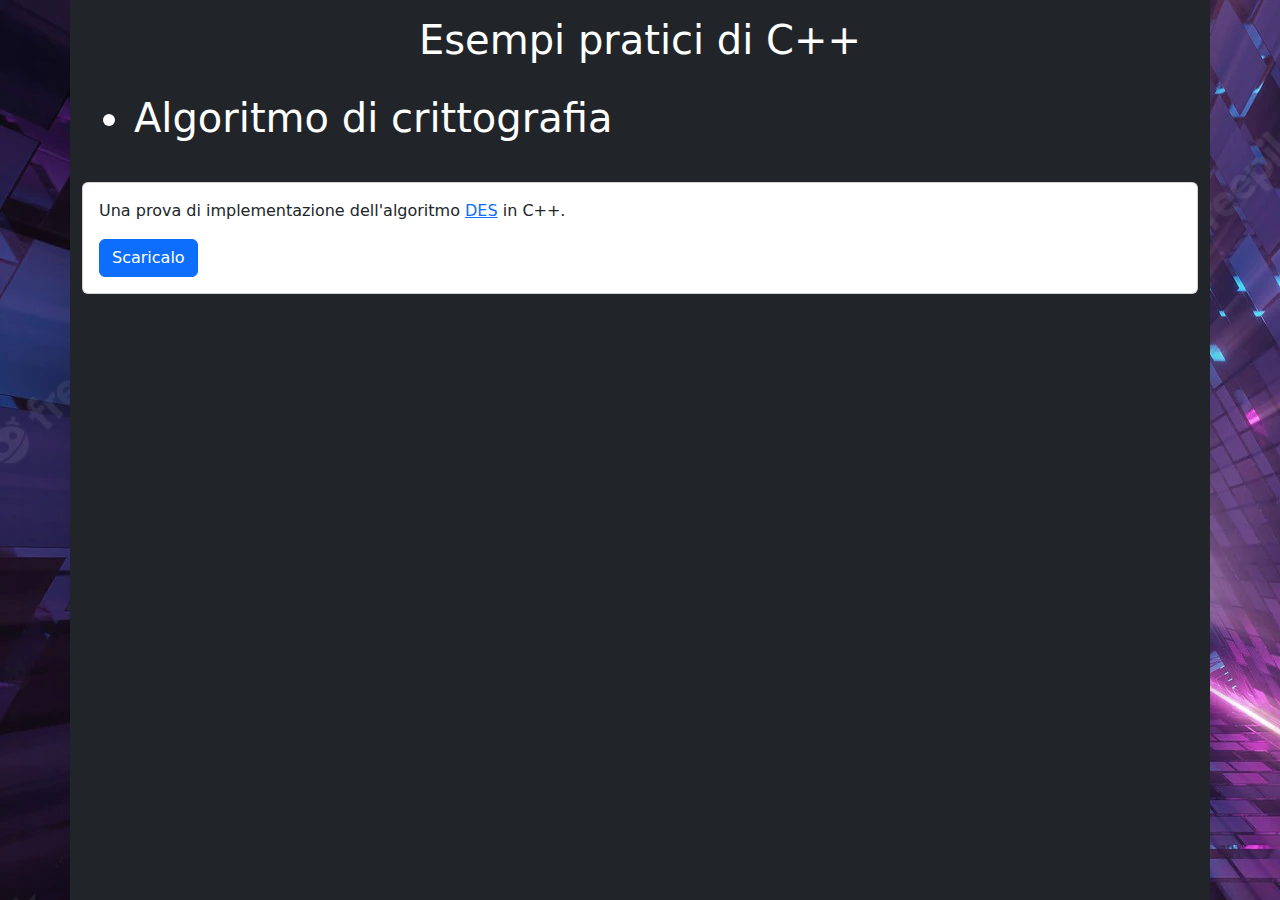
==== examples.html @ c2cd17f0 "Fatto examples.html e continuato a mettere bottoni in index.html" ====
<!DOCTYPE html>
<html lang="it">
<head>
  <title>Bootstrap Example</title>
  <meta charset="utf-8">
  <meta name="viewport" content="width=device-width, initial-scale=1">
  <link href="https://cdn.jsdelivr.net/npm/bootstrap@5.2.1/dist/css/bootstrap.min.css" rel="stylesheet">
  <link href="style.css" rel="stylesheet">
  <script src="https://cdn.jsdelivr.net/npm/bootstrap@5.2.1/dist/js/bootstrap.bundle.min.js"></script>
</head>
<body>

<div class="container pt-3 bg-dark text-white h-100 shadow-lg">
  <center><h1>Esempi pratici di C++</h1></center>
  <ul class='titles'>
    <h1><li>Algoritmo di crittografia</li></h1>
  </ul>
  <br>
  <div class="card">
    <div class="card-body">
      <p class="card-text">Una prova di implementazione dell'algoritmo <a href="https://it.wikipedia.org/wiki/Data_Encryption_Standard">DES</a> in C++.</p>
      <a href="#" class="btn btn-primary float-start">Scaricalo</a>
      <!-- TODO: Mettere la foto dell'algoritmo e il link al .h -->
    </div>
  </div>
</div>



</body>
</html>
---- style.css ----
html, body {
  height: 100%;
}
body
{
    background-image: url('img/background_1.webp');
}

.titles
{
  margin-left: 20px;
  margin-top: 30px
}

.card-image
{
  width: 50%;
  display: block;
  margin-left: auto;
  margin-right: auto;
  width: 50%;
  box-shadow: 5px 5px 30px black;
  transition: 0.6s;
}

.card-image:hover
{
    filter: brightness(180%);

}
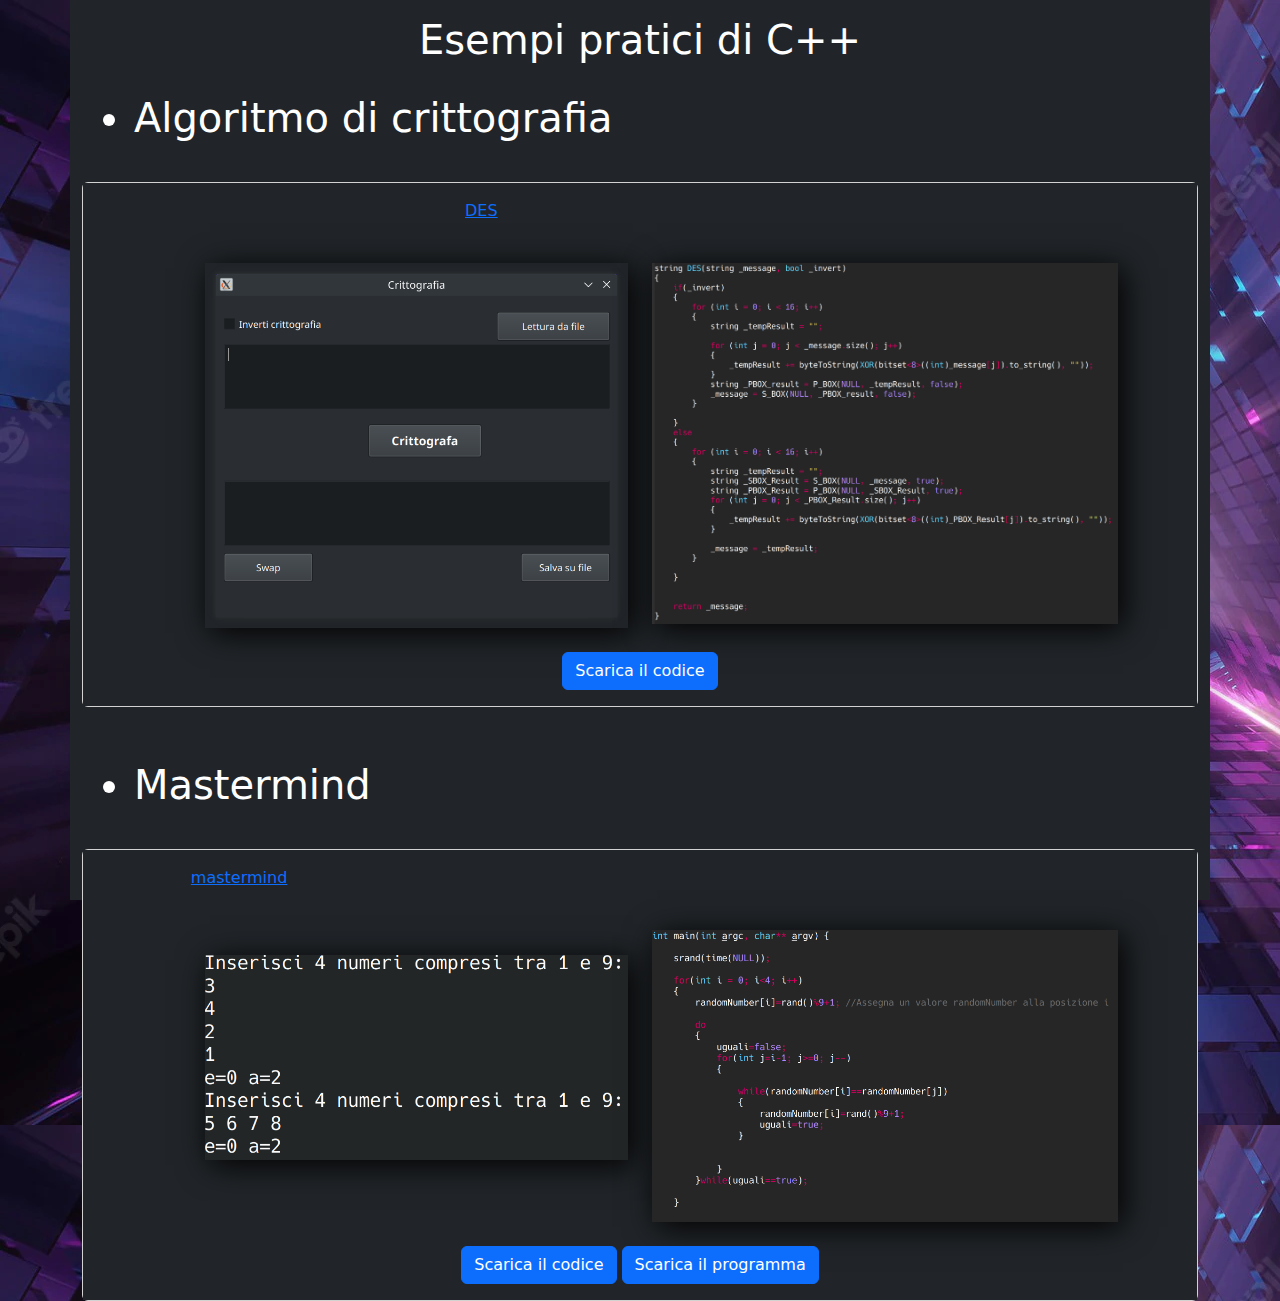
==== commit f72ff331: "Aggiunte immagini al DES e aggiunta la card del mastermind" ====
--- a/examples.html
+++ b/examples.html
@@ -17,10 +17,41 @@
   </ul>
   <br>
   <div class="card">
-    <div class="card-body">
-      <p class="card-text">Una prova di implementazione dell'algoritmo <a href="https://it.wikipedia.org/wiki/Data_Encryption_Standard">DES</a> in C++.</p>
-      <a href="#" class="btn btn-primary float-start">Scaricalo</a>
-      <!-- TODO: Mettere la foto dell'algoritmo e il link al .h -->
+    <div class="card-body bg-dark">
+      <p class="card-text">Una prova di implementazione dell'algoritmo <a href="https://it.wikipedia.org/wiki/Data_Encryption_Standard">DES</a> in C++.</p><br>
+        <div class="row">
+            <div class="col">
+                <a href="img/des_example_1.png" target="_blank"><img class="float-end card-image-nowidth" src="img/des_example_1.png" style="width: 80%;" alt=""></a><br>
+            </div>
+            <div class="col"> 
+                <a href="img/des_example_2.png" target="_blank"><img class="float-start card-image-nowidth" src="img/des_example_2.png" style="width: 88%" alt=""></a>
+            </div>
+        </div><br>
+        <div class="col-md-12 text-center">
+            <a href="examples/des.h" class="btn btn-primary">Scarica il codice</a>
+        </div>
+    </div>
+  </div>
+  <br>
+  <ul class='titles'>
+    <h1><li>Mastermind</li></h1>
+  </ul>
+  <br>
+  <div class="card">
+    <div class="card-body bg-dark">
+      <p class="card-text">Il gioco del <a href="https://it.wikipedia.org/wiki/Mastermind">mastermind</a> realizzato in C++.</p><br>
+        <div class="row">
+            <div class="col">
+                <a href="img/mastermind_example_1.png" target="_blank"><img class="float-end card-image-nowidth" src="img/mastermind_example_1.png" style="width: 80%;  margin-top: 25px" alt=""></a><br>
+            </div>
+            <div class="col"> 
+                <a href="img/mastermind_example_2.png" target="_blank"><img class="float-start card-image-nowidth" src="img/mastermind_example_2.png" style="width: 88%;" alt=""></a>
+            </div>
+        </div><br>
+        <div class="col-md-12 text-center">
+            <a href="examples/mastermind.cpp" class="btn btn-primary">Scarica il codice</a>
+            <a href="examples/mastermind.cpp" class="btn btn-primary">Scarica il programma</a>
+        </div>
     </div>
   </div>
 </div>
--- a/style.css
+++ b/style.css
@@ -29,3 +29,14 @@
 
 }
 
+.card-image-nowidth
+{
+    box-shadow: 5px 5px 30px black;
+    transition: 0.6s;
+}
+
+.card-image-nowidth:hover
+{
+    filter: brightness(180%);
+
+}